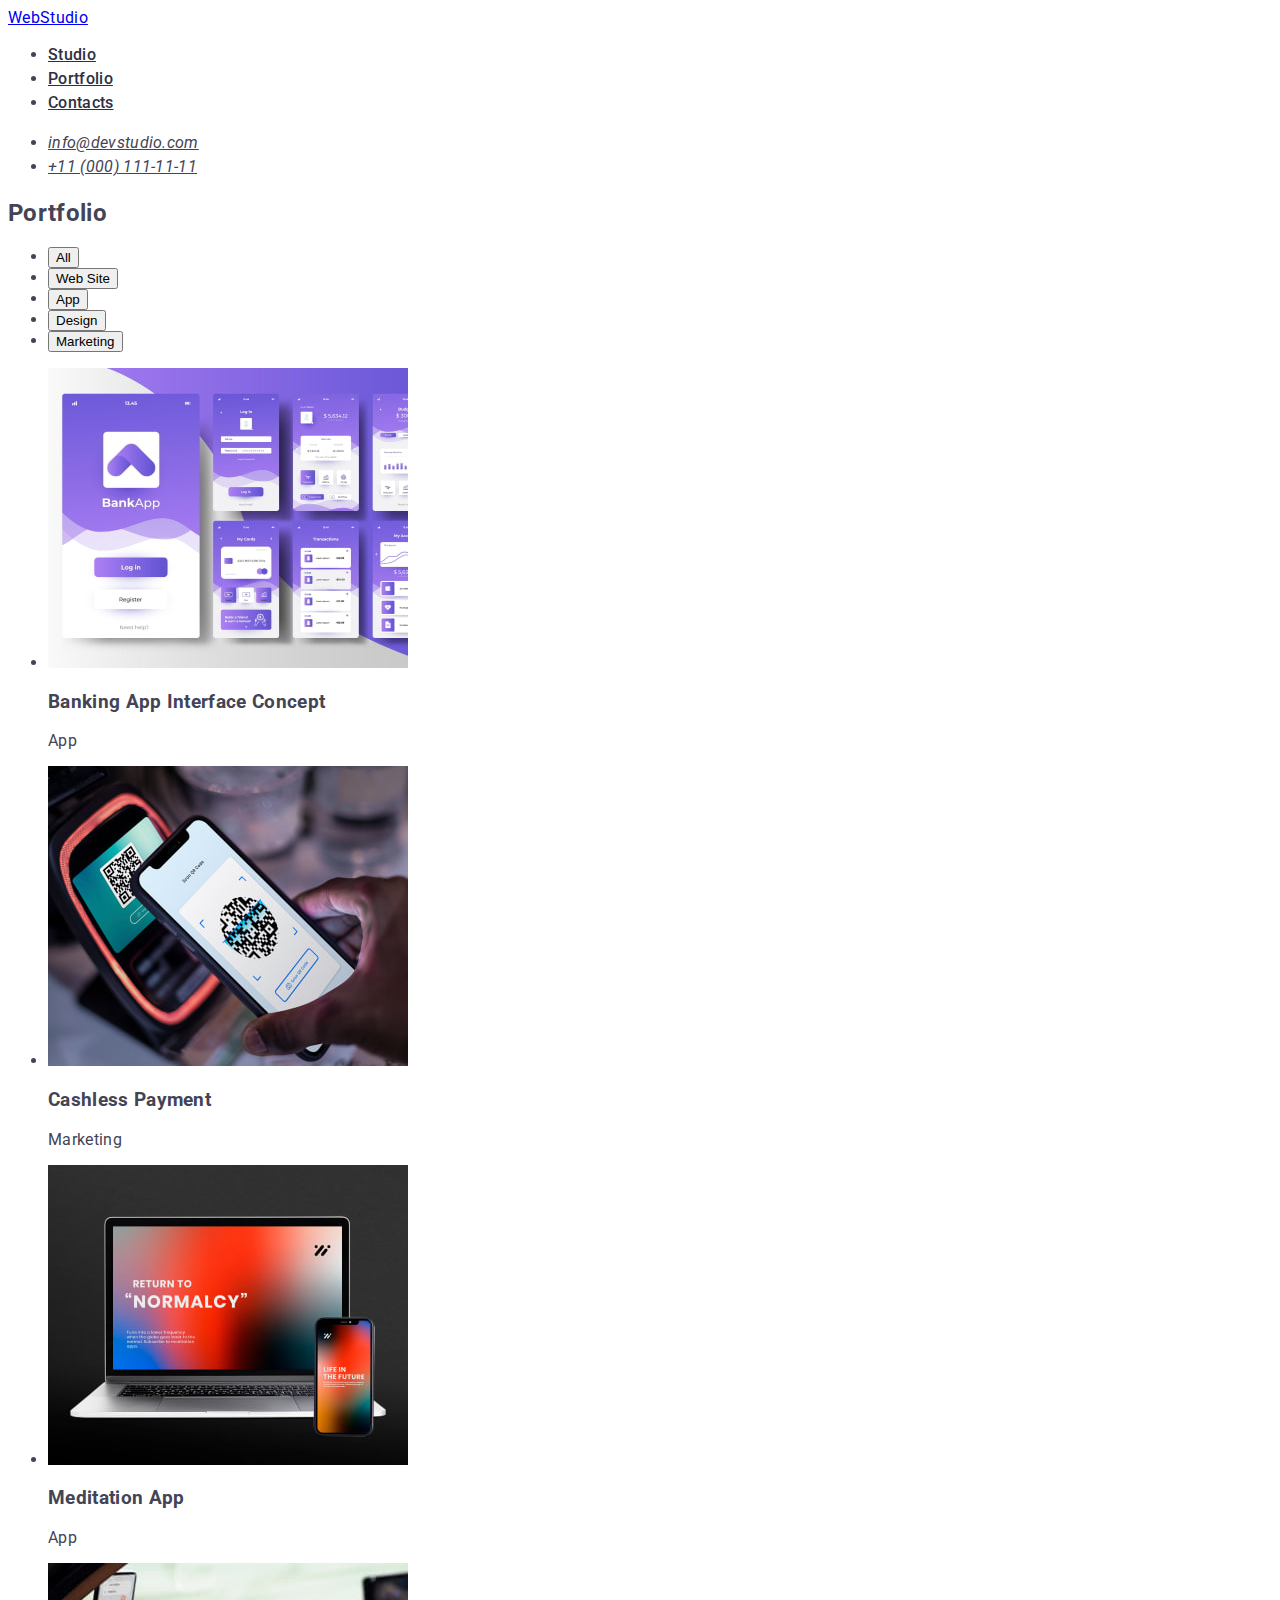
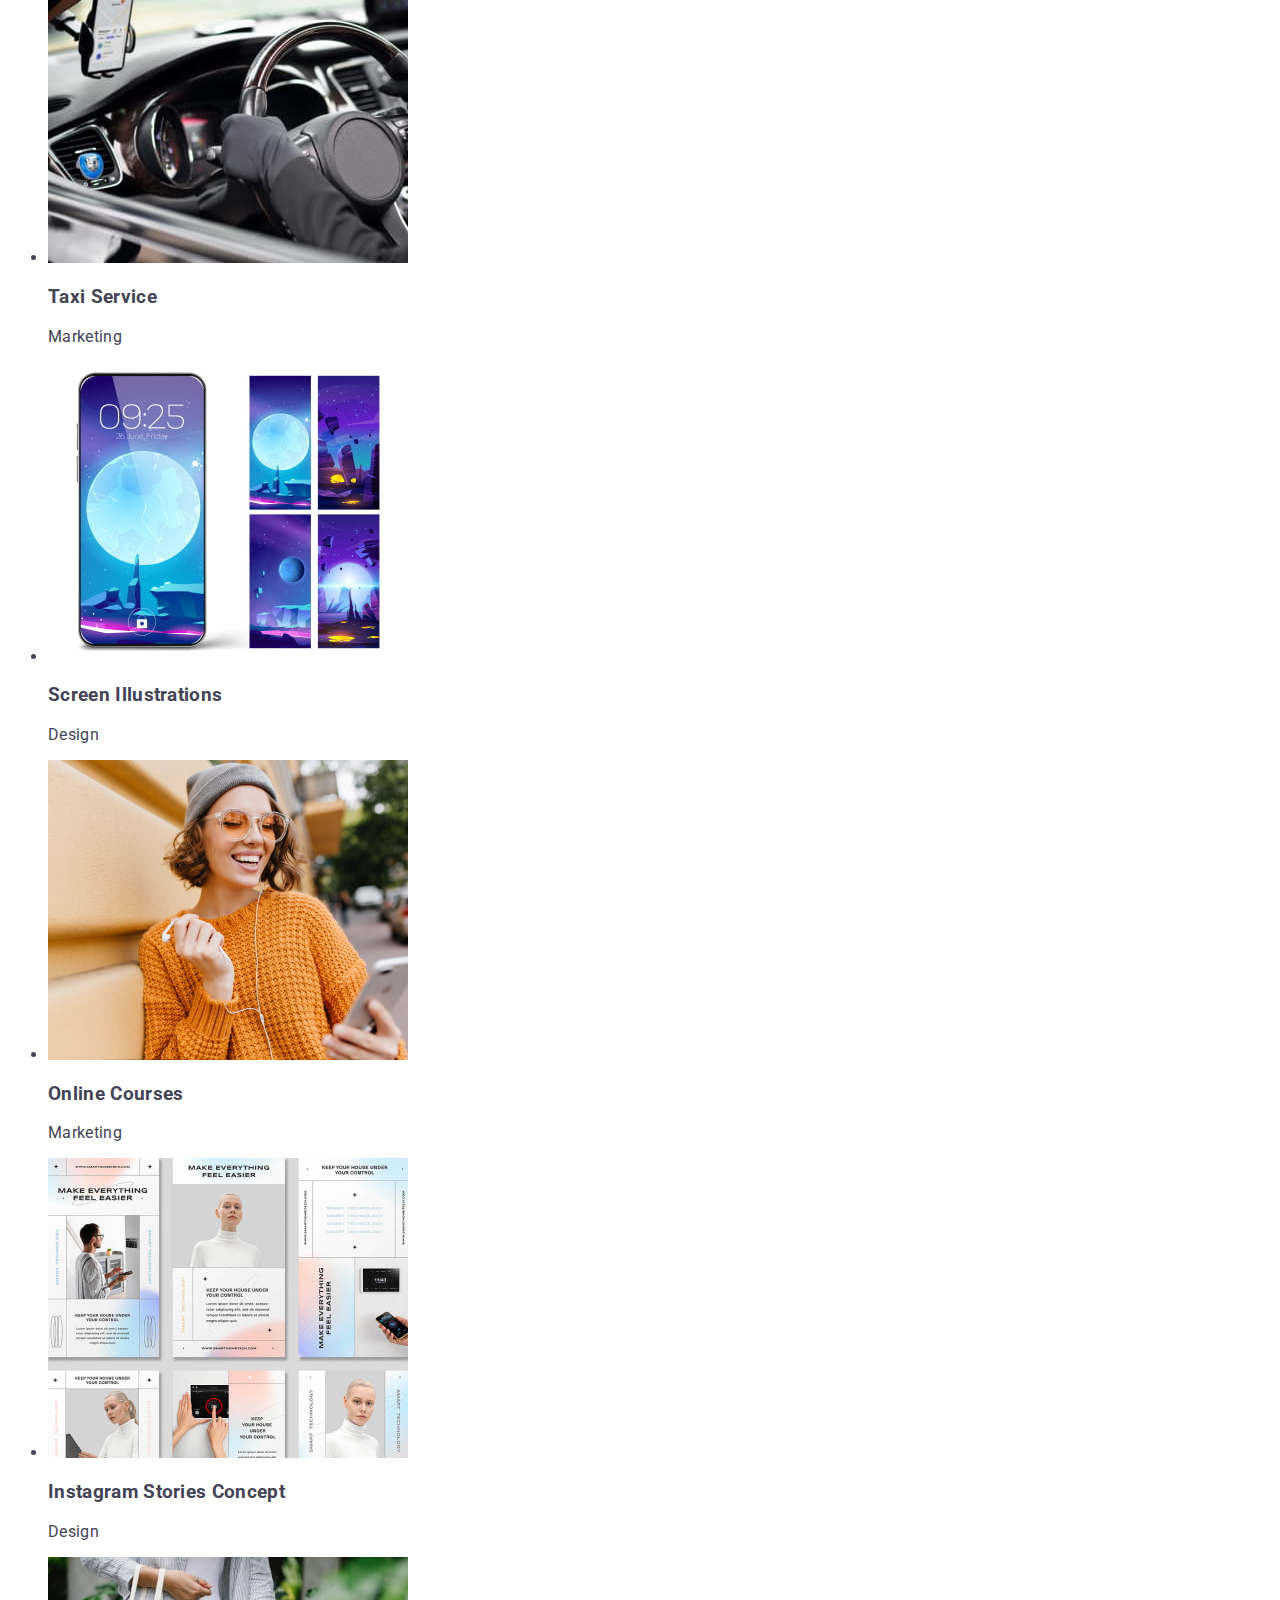
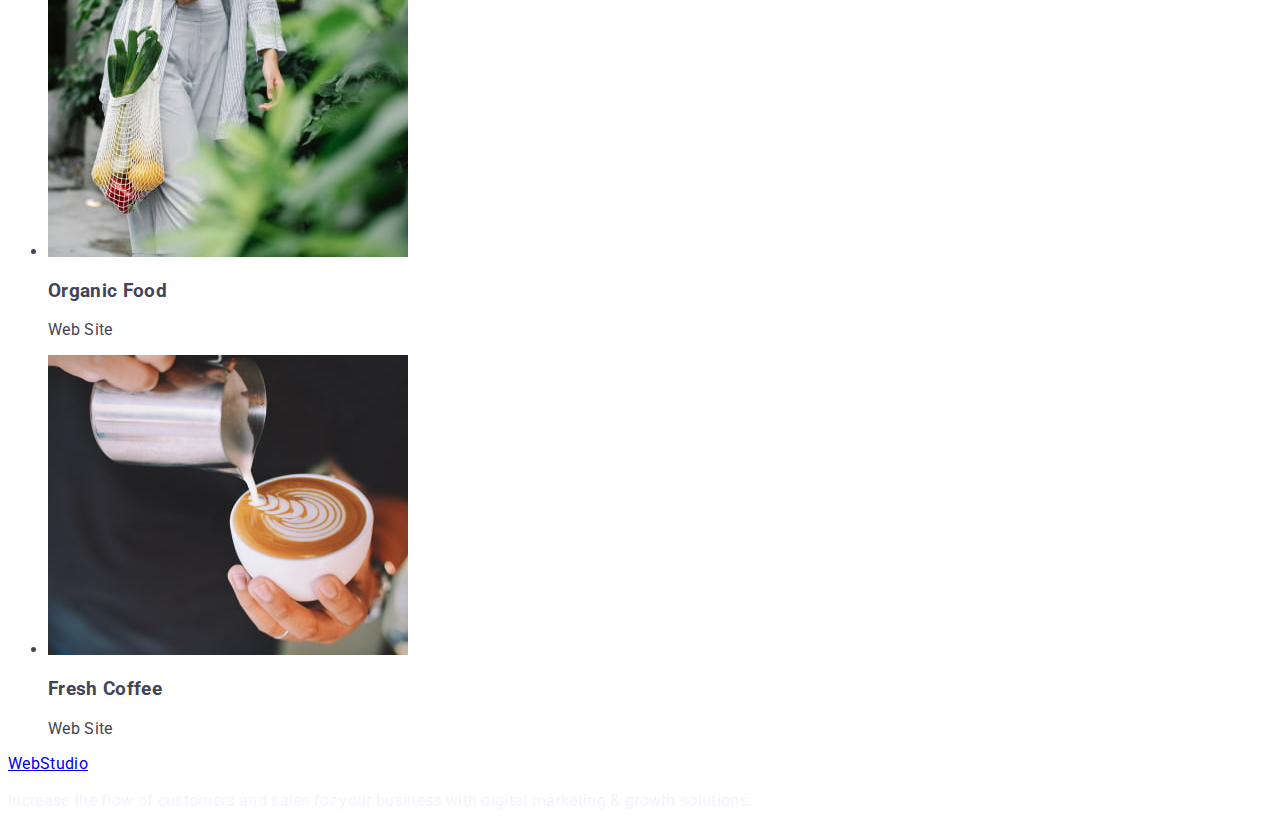
==== portfolio.html @ 668b2b22 "Add portfolio" ====
<!DOCTYPE html>
<html lang="en">
  <head>
    <meta charset="UTF-8" />
    <meta http-equiv="X-UA-Compatible" content="IE=edge" />
    <meta name="viewport" content="width=device-width, initial-scale=1.0" />
    <title>Portfolio</title>
    <link rel="stylesheet" href="/css/styles.css" />
    <link rel="preconnect" href="https://fonts.googleapis.com" />
    <link rel="preconnect" href="https://fonts.gstatic.com" crossorigin />
    <link
      href="https://fonts.googleapis.com/css2?family=Raleway:ital,wght@0,800;1,800&family=Roboto:ital,wght@0,400;0,500;0,700;0,900;1,400;1,500;1,700;1,900&display=swap"
      rel="stylesheet"
    />
  </head>
  <body>
    <header>
      <nav>
        <a href="./index.html">WebStudio</a>
        <ul>
          <li><a class="navigation" href="/index.html">Studio</a></li>
          <li><a class="navigation" href="/portfolio.html">Portfolio</a></li>
          <li><a class="navigation" href="">Contacts</a></li>
        </ul>
      </nav>
      <address>
        <ul>
          <li>
            <a class="contact-link" href="mailto:info@devstudio.com"
              >info@devstudio.com</a
            >
          </li>
          <li>
            <a class="contact-link" href="tel:+110001111111"
              >+11 (000) 111-11-11</a
            >
          </li>
        </ul>
      </address>
    </header>

    <main>
      <!--Examples of work section-->
      <section>
        <h2>Portfolio</h2>
        <ul>
          <li>
            <button type="button">All</button>
          </li>
          <li>
            <button type="button">Web Site</button>
          </li>
          <li>
            <button type="button">App</button>
          </li>
          <li>
            <button type="button">Design</button>
          </li>
          <li>
            <button type="button">Marketing</button>
          </li>
        </ul>

        <ul>
          <li>
            <img
              src="./images/portfolio/pages-of-add.jpg"
              alt="Half purple and half white pages of the BankAdd"
              width="360"
              height="300"
            />
            <h3>Banking App Interface Concept</h3>
            <p>App</p>
          </li>
          <li>
            <img
              src="./images/portfolio/qrcode-phone.jpg"
              alt="The mobile phone reads the qrcode from another device"
              width="360"
              height="300"
            />
            <h3>Cashless Payment</h3>
            <p>Marketing</p>
          </li>
          <li>
            <img
              src="./images/portfolio/laptop.jpg"
              alt="The mobile phone and the laptop have same color screen"
              width="360"
              height="300"
            />
            <h3>Meditation App</h3>
            <p>App</p>
          </li>
          <li>
            <img
              src="./images/portfolio/car.jpg"
              alt="A hand in a black glove on the steering wheel"
              width="360"
              height="300"
            />
            <h3>Taxi Service</h3>
            <p>Marketing</p>
          </li>
          <li>
            <img
              src="./images/portfolio/moon-in-the-phone.jpg"
              alt="Five screens of mobile phone with the image of the Moon"
              width="360"
              height="300"
            />
            <h3>Screen Illustrations</h3>
            <p>Design</p>
          </li>
          <li>
            <img
              src="./images/portfolio/lady-in-orange.jpg"
              alt="A girl in an orange sweater, a cap and glasses with a phone in her hand"
              width="360"
              height="300"
            />
            <h3>Online Courses</h3>
            <p>Marketing</p>
          </li>
          <li>
            <img
              src="./images/portfolio/collage.jpg"
              alt="Six instagram pages with photos and text posts"
              width="360"
              height="300"
            />
            <h3>Instagram Stories Concept</h3>
            <p>Design</p>
          </li>
          <li>
            <img
              src="./images/portfolio/bag.jpg"
              alt="A woman carries a bag with vegetables and fruits"
              width="360"
              height="300"
            />
            <h3>Organic Food</h3>
            <p>Web Site</p>
          </li>
          <li>
            <img
              src="./images/portfolio/coffee.jpg"
              alt="Сoffee in a white cup with petals painted on the foam"
              width="360"
              height="300"
            />
            <h3>Fresh Coffee</h3>
            <p>Web Site</p>
          </li>
        </ul>
      </section>
    </main>
    <footer>
      <a href="./index.html">WebStudio</a>
      <p class="footer-paragraph">
        Increase the flow of customers and sales for your business with digital
        marketing & growth solutions.
      </p>
    </footer>
  </body>
</html>
---- css/styles.css ----
body{
    font-family: "Roboto", sans-serif;
    font-style: normal;
    letter-spacing: 0.02em;
    color: #434455;
}

.navigation{
font-weight: 500;
    font-size: 16px;
    line-height: 24px;
    color: #2E2F42;
}
.navigation:active{
    color: #404BBF;
}

.contact-link{
        font-weight: 400;
        font-size: 16px;
        line-height: 24px;
        color: #434455;
}

.contact-link:active{
color: #404BBF;
}

.main-title{
    font-style: normal;
    font-weight: 700;
    font-size: 56px;
    line-height: 60px;
    text-align: center;
    color: #FFFFFF;
}

.order-button{

}

.advantages-list h3{
        font-weight: 500;
        font-size: 20px;
        line-height: 24px;
        color: #2E2F42;
}

.advantages-list p{
    font-weight: 400;
    font-size: 16px;
    line-height: 24px;
}

.title-section{
    font-weight: 700;
    font-size: 36px;
    line-height: 40px;
    text-align: center;
    text-transform: capitalize;
    color: #2E2F42;
}

.our-team-list h3{
    font-weight: 500;
    font-size: 20px;
    line-height: 24px;
    text-align: center;
    color: #2E2F42;
}

.our-team-list p{
    font-weight: 400;
    font-size: 16px;
    line-height: 24px;
    text-align: center;
    letter-spacing: 0.02em;
}

.footer-paragraph{
    font-weight: 400;
    font-size: 16px;
    line-height: 24px;
    letter-spacing: 0.02em;
    color: #F4F4FD;
}
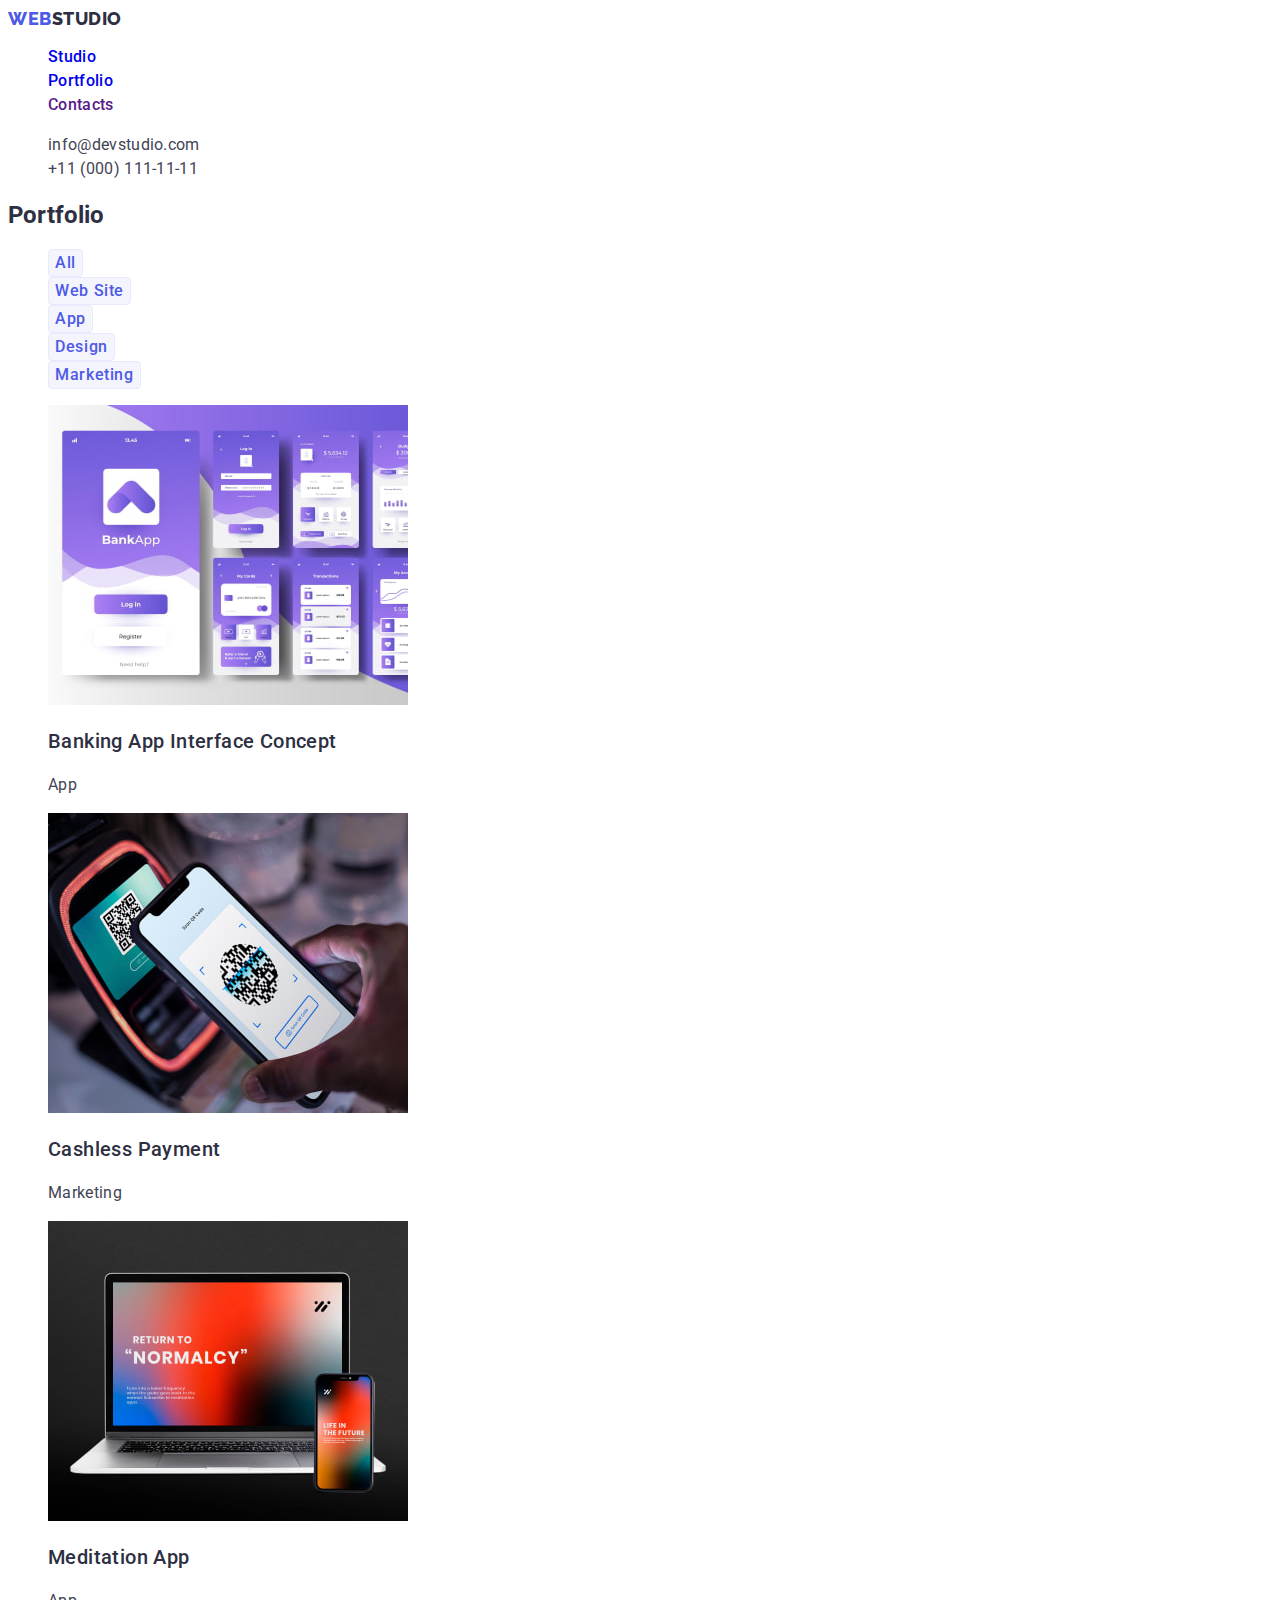
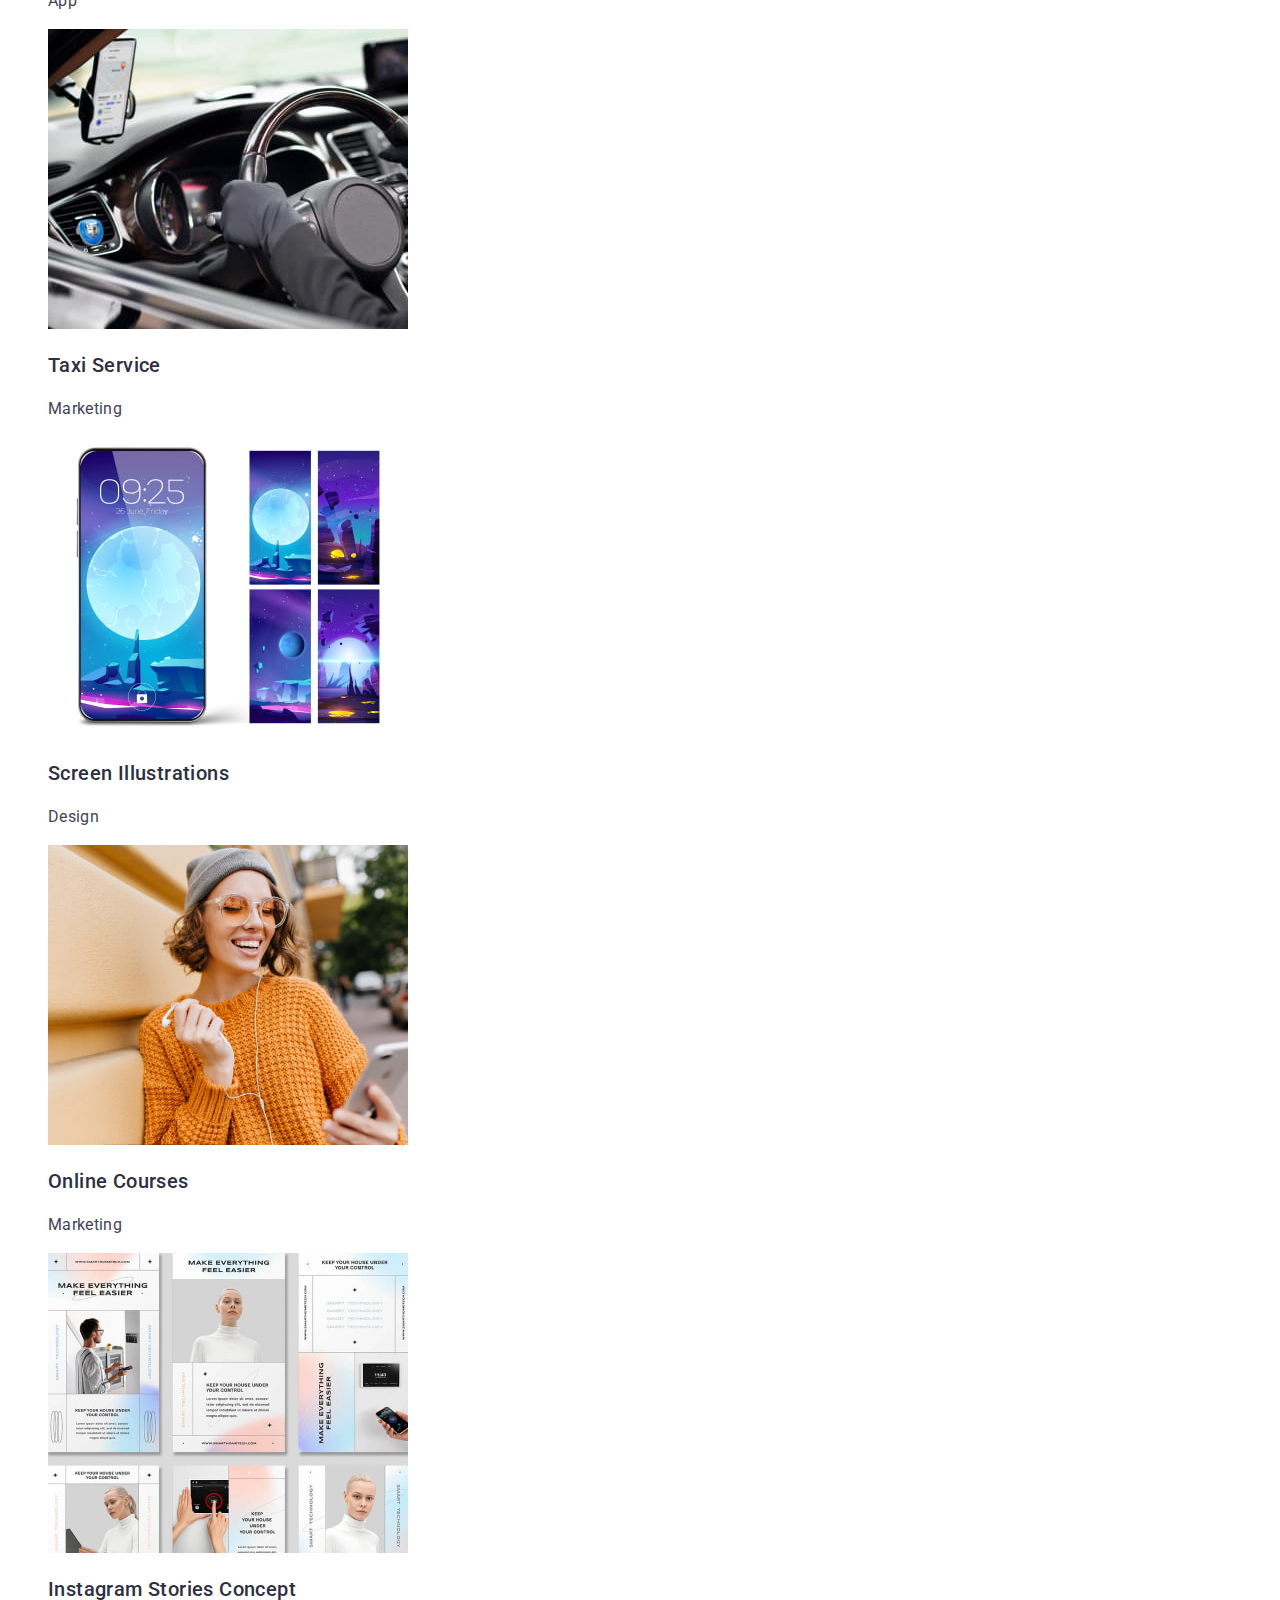
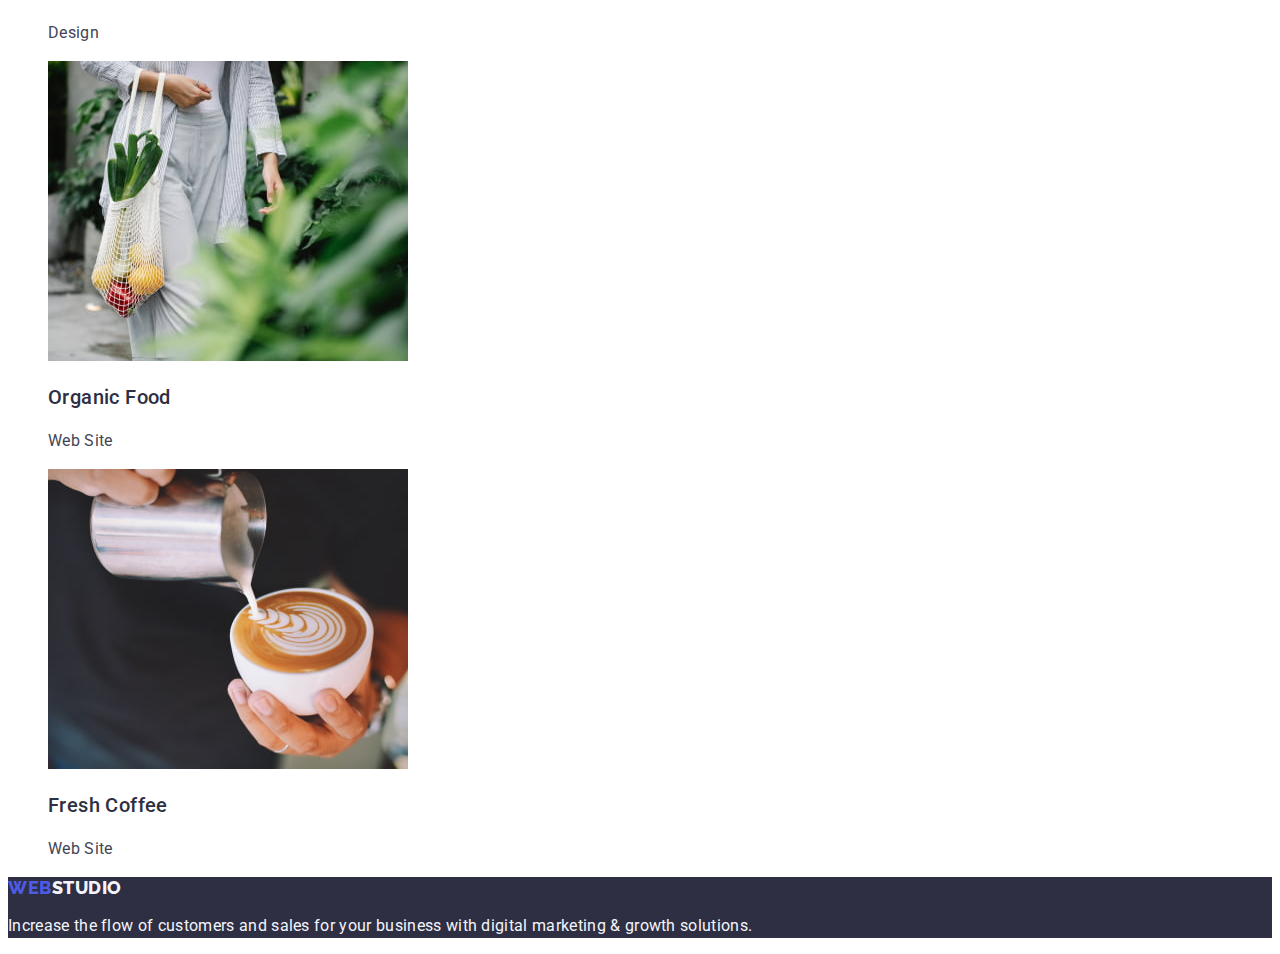
==== commit a4bd3e1f: "Add styles" ====
--- a/portfolio.html
+++ b/portfolio.html
@@ -5,33 +5,37 @@
     <meta http-equiv="X-UA-Compatible" content="IE=edge" />
     <meta name="viewport" content="width=device-width, initial-scale=1.0" />
     <title>Portfolio</title>
-    <link rel="stylesheet" href="/css/styles.css" />
     <link rel="preconnect" href="https://fonts.googleapis.com" />
     <link rel="preconnect" href="https://fonts.gstatic.com" crossorigin />
     <link
-      href="https://fonts.googleapis.com/css2?family=Raleway:ital,wght@0,800;1,800&family=Roboto:ital,wght@0,400;0,500;0,700;0,900;1,400;1,500;1,700;1,900&display=swap"
+      href="https://fonts.googleapis.com/css2?family=Raleway:wght@800&family=Roboto:wght@400;500;700;900&display=swap"
       rel="stylesheet"
     />
+    <link rel="stylesheet" href="/css/styles.css" />
   </head>
   <body>
     <header>
       <nav>
-        <a href="./index.html">WebStudio</a>
-        <ul>
-          <li><a class="navigation" href="/index.html">Studio</a></li>
-          <li><a class="navigation" href="/portfolio.html">Portfolio</a></li>
-          <li><a class="navigation" href="">Contacts</a></li>
+        <a class="link logo" href="./index.html"
+          >Web<span class="logo-part">Studio</span></a
+        >
+        <ul class="list">
+          <li><a class="link header-nav" href="/index.html">Studio</a></li>
+          <li>
+            <a class="link header-nav" href="/portfolio.html">Portfolio</a>
+          </li>
+          <li><a class="link header-nav" href="">Contacts</a></li>
         </ul>
       </nav>
       <address>
-        <ul>
+        <ul class="list">
           <li>
-            <a class="contact-link" href="mailto:info@devstudio.com"
+            <a class="link header-contacts" href="mailto:info@devstudio.com"
               >info@devstudio.com</a
             >
           </li>
           <li>
-            <a class="contact-link" href="tel:+110001111111"
+            <a class="link header-contacts" href="tel:+110001111111"
               >+11 (000) 111-11-11</a
             >
           </li>
@@ -43,25 +47,25 @@
       <!--Examples of work section-->
       <section>
         <h2>Portfolio</h2>
-        <ul>
+        <ul class="list">
           <li>
-            <button type="button">All</button>
+            <button class="btn portfolio-btn" type="button">All</button>
           </li>
           <li>
-            <button type="button">Web Site</button>
+            <button class="btn portfolio-btn" type="button">Web Site</button>
           </li>
           <li>
-            <button type="button">App</button>
+            <button class="btn portfolio-btn" type="button">App</button>
           </li>
           <li>
-            <button type="button">Design</button>
+            <button class="btn portfolio-btn" type="button">Design</button>
           </li>
           <li>
-            <button type="button">Marketing</button>
+            <button class="btn portfolio-btn" type="button">Marketing</button>
           </li>
         </ul>
 
-        <ul>
+        <ul class="list">
           <li>
             <img
               src="./images/portfolio/pages-of-add.jpg"
@@ -69,8 +73,8 @@
               width="360"
               height="300"
             />
-            <h3>Banking App Interface Concept</h3>
-            <p>App</p>
+            <h3 class="img-title">Banking App Interface Concept</h3>
+            <p class="img-text">App</p>
           </li>
           <li>
             <img
@@ -79,8 +83,8 @@
               width="360"
               height="300"
             />
-            <h3>Cashless Payment</h3>
-            <p>Marketing</p>
+            <h3 class="img-title">Cashless Payment</h3>
+            <p class="img-text">Marketing</p>
           </li>
           <li>
             <img
@@ -89,8 +93,8 @@
               width="360"
               height="300"
             />
-            <h3>Meditation App</h3>
-            <p>App</p>
+            <h3 class="img-title">Meditation App</h3>
+            <p class="img-text">App</p>
           </li>
           <li>
             <img
@@ -99,8 +103,8 @@
               width="360"
               height="300"
             />
-            <h3>Taxi Service</h3>
-            <p>Marketing</p>
+            <h3 class="img-title">Taxi Service</h3>
+            <p class="img-text">Marketing</p>
           </li>
           <li>
             <img
@@ -109,8 +113,8 @@
               width="360"
               height="300"
             />
-            <h3>Screen Illustrations</h3>
-            <p>Design</p>
+            <h3 class="img-title">Screen Illustrations</h3>
+            <p class="img-text">Design</p>
           </li>
           <li>
             <img
@@ -119,8 +123,8 @@
               width="360"
               height="300"
             />
-            <h3>Online Courses</h3>
-            <p>Marketing</p>
+            <h3 class="img-title">Online Courses</h3>
+            <p class="img-text">Marketing</p>
           </li>
           <li>
             <img
@@ -129,8 +133,8 @@
               width="360"
               height="300"
             />
-            <h3>Instagram Stories Concept</h3>
-            <p>Design</p>
+            <h3 class="img-title">Instagram Stories Concept</h3>
+            <p class="img-text">Design</p>
           </li>
           <li>
             <img
@@ -139,8 +143,8 @@
               width="360"
               height="300"
             />
-            <h3>Organic Food</h3>
-            <p>Web Site</p>
+            <h3 class="img-title">Organic Food</h3>
+            <p class="img-text">Web Site</p>
           </li>
           <li>
             <img
@@ -149,14 +153,16 @@
               width="360"
               height="300"
             />
-            <h3>Fresh Coffee</h3>
-            <p>Web Site</p>
+            <h3 class="img-title">Fresh Coffee</h3>
+            <p class="img-text">Web Site</p>
           </li>
         </ul>
       </section>
     </main>
-    <footer>
-      <a href="./index.html">WebStudio</a>
+    <footer class="footer">
+      <a class="link logo" href="./index.html"
+        >Web<span class="logo-part-footer">Studio</span></a
+      >
       <p class="footer-paragraph">
         Increase the flow of customers and sales for your business with digital
         marketing & growth solutions.
--- a/css/styles.css
+++ b/css/styles.css
@@ -1,86 +1,185 @@
 body{
     font-family: "Roboto", sans-serif;
     font-style: normal;
-    letter-spacing: 0.02em;
-    color: #434455;
+    color: #2E2F42;
 }
 
-.navigation{
-font-weight: 500;
-    font-size: 16px;
-    line-height: 24px;
+.link{
+    text-decoration: inherit;
+    font-style: normal;
+}
+
+.list{
+    list-style: none;
+}
+
+.btn{
+    font-family: inherit;
+    cursor: pointer;
+}
+
+.logo{
+    font-family: 'Raleway';
+    font-style: normal;
+    font-weight: 800;
+    font-size: 18px;
+    line-height: 1.17;
+    display: flex;
+    align-items: center;
+    letter-spacing: 0.03em;
+    text-transform: uppercase;
+    color: #4D5AE5;
+}
+
+.logo-part {
     color: #2E2F42;
 }
-.navigation:active{
+
+.header-nav{
+    font-weight: 500;
+    font-size: 16px;
+    line-height: 1.5;
+    letter-spacing: 0.02em;
+}
+
+.header-nav:hover,
+.header-nav:focus{
     color: #404BBF;
 }
 
-.contact-link{
-        font-weight: 400;
-        font-size: 16px;
-        line-height: 24px;
-        color: #434455;
+.header-contacts{
+   
+    font-weight: 400;
+    font-size: 16px;
+    line-height: 1.5;
+    letter-spacing: 0.02em;
+    color: #434455; 
 }
 
-.contact-link:active{
-color: #404BBF;
+.header-contacts:hover,
+.header-contacts:focus{
+    color: #404BBF;
 }
 
+.main-section{
+    background-color: #2E2F42;;
+}
 .main-title{
-    font-style: normal;
     font-weight: 700;
     font-size: 56px;
-    line-height: 60px;
+    line-height: 1.07;
     text-align: center;
     color: #FFFFFF;
 }
 
-.order-button{
-
+.order-btn{
+    background: #4D5AE5;
+    box-shadow: 0px 4px 4px rgba(0, 0, 0, 0.15);
+    border-radius: 4px;
+    font-weight: 500;
+    font-size: 16px;
+    line-height: 1.5;
+    display: flex;
+    align-items: center;
+    letter-spacing: 0.04em;
+    color: #FFFFFF;
 }
 
-.advantages-list h3{
-        font-weight: 500;
-        font-size: 20px;
-        line-height: 24px;
-        color: #2E2F42;
+.order-btn:hover,
+.order-btn:focus{
+    background: #404BBF;
 }
 
-.advantages-list p{
+.title-advantage-list{
+    font-weight: 500;
+    font-size: 20px;
+    line-height: 1.2;
+    letter-spacing: 0.02em;
+}
+
+.text-advantage-list{
     font-weight: 400;
     font-size: 16px;
-    line-height: 24px;
+    line-height: 1.5;
+    letter-spacing: 0.02em;
+    color: #434455;
+    
 }
 
 .title-section{
     font-weight: 700;
     font-size: 36px;
-    line-height: 40px;
+    line-height: 1.11;
     text-align: center;
+    letter-spacing: 0.02em;
     text-transform: capitalize;
-    color: #2E2F42;
 }
 
-.our-team-list h3{
+.team-name{
     font-weight: 500;
     font-size: 20px;
-    line-height: 24px;
+    line-height: 1.2;
     text-align: center;
-    color: #2E2F42;
 }
 
-.our-team-list p{
+.team-position{
     font-weight: 400;
     font-size: 16px;
-    line-height: 24px;
+    line-height: 1.5;
     text-align: center;
     letter-spacing: 0.02em;
+    color: #434455;
+}
+
+.footer{
+    background: #2E2F42;
 }
 
 .footer-paragraph{
     font-weight: 400;
     font-size: 16px;
-    line-height: 24px;
+    line-height: 1.5;
     letter-spacing: 0.02em;
     color: #F4F4FD;
+}
+
+.logo-part-footer{
+   color: #F4F4FD;
+}
+
+.portfolio-btn{
+    background: #F4F4FD;
+    border: 1px solid #E7E9FC;
+    border-radius: 4px;
+    font-weight: 500;
+    font-size: 16px;
+    line-height: 1.5;
+    display: flex;
+    align-items: center;
+    text-align: center;
+    letter-spacing: 0.04em;
+    color: #4D5AE5;
+}
+
+.portfolio-btn:hover,
+.portfolio-btn:focus{
+    background: #404BBF;
+    box-shadow: 0px 3px 1px rgba(0, 0, 0, 0.1), 0px 2px 1px rgba(0, 0, 0, 0.08), 0px 2px 2px rgba(0, 0, 0, 0.12);
+    border-radius: 4px;
+    color: #FFFFFF
+}
+
+.img-title{
+    font-weight: 500;
+    font-size: 20px;
+    line-height: 1.2;
+    letter-spacing: 0.02em;
+}
+
+.img-text{
+    font-weight: 400;
+    font-size: 16px;
+    line-height: 1.5;
+    letter-spacing: 0.02em;
+    color: #434455;
 }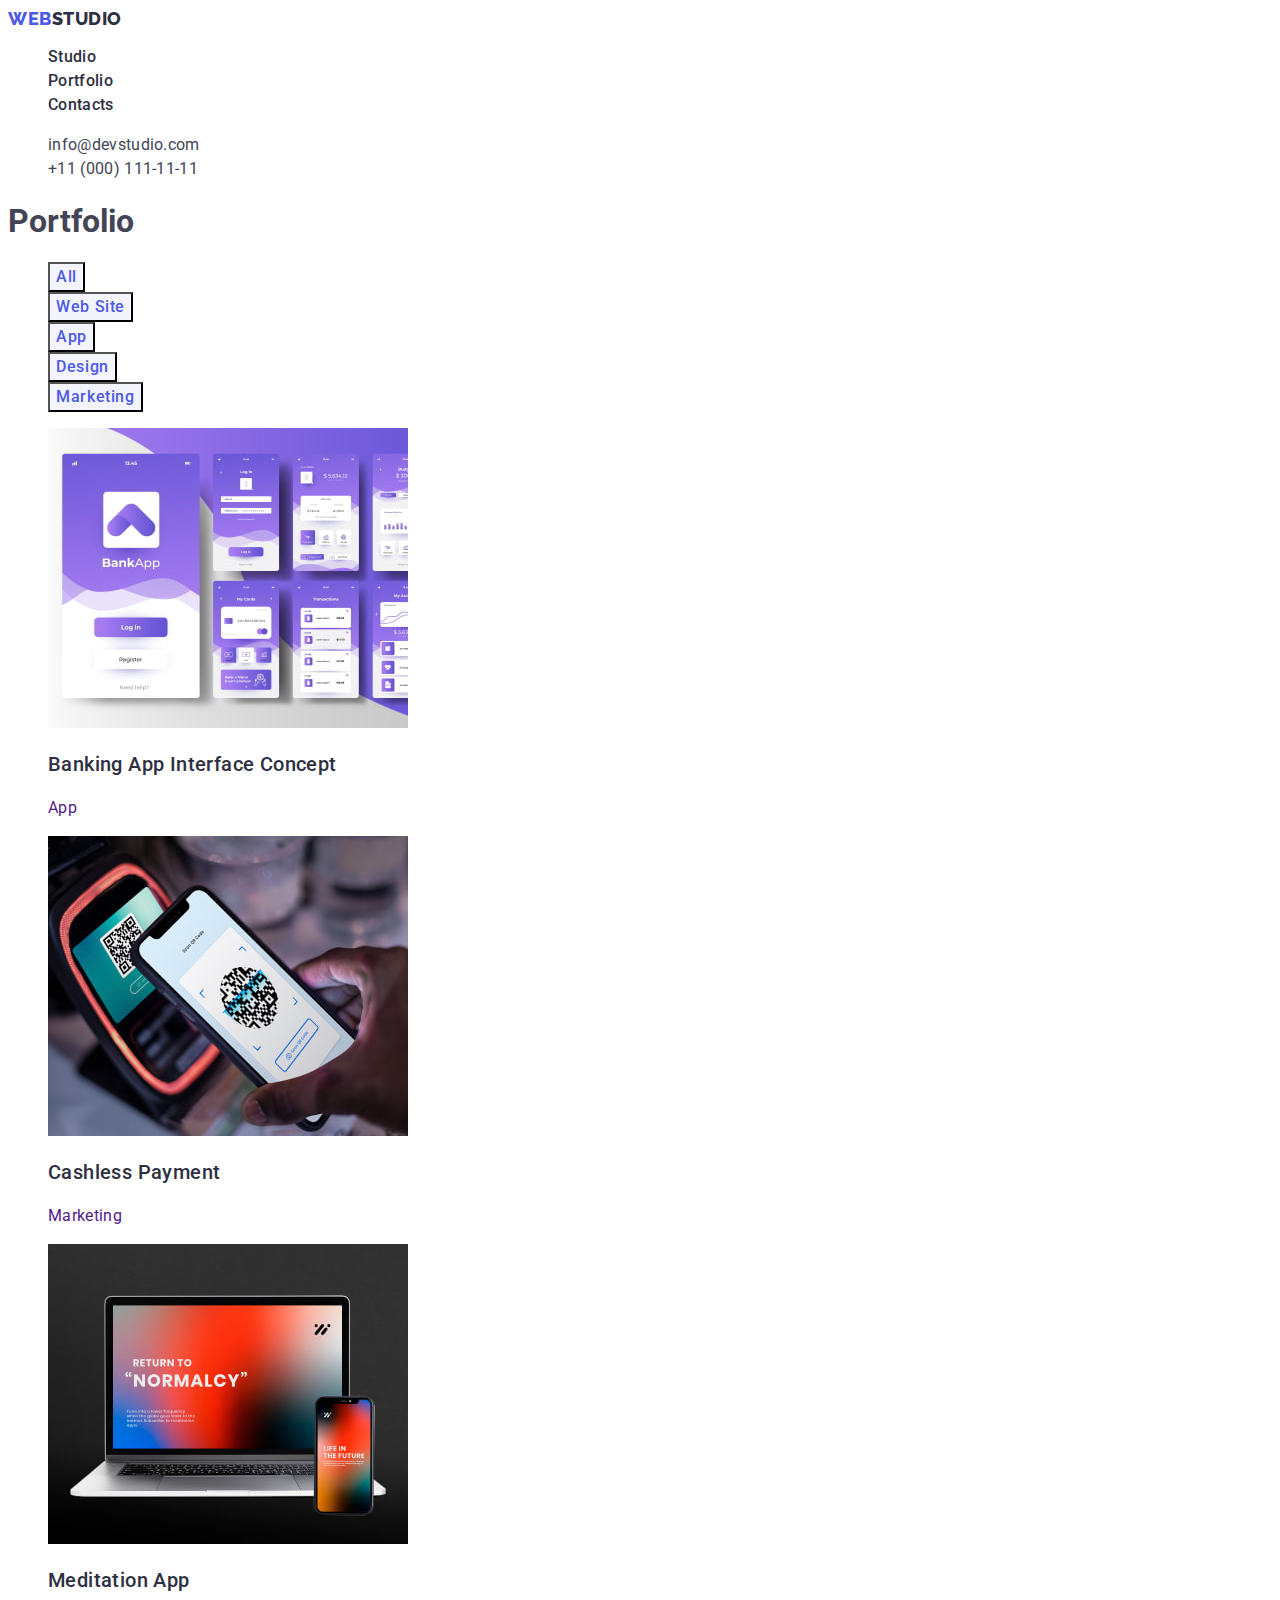
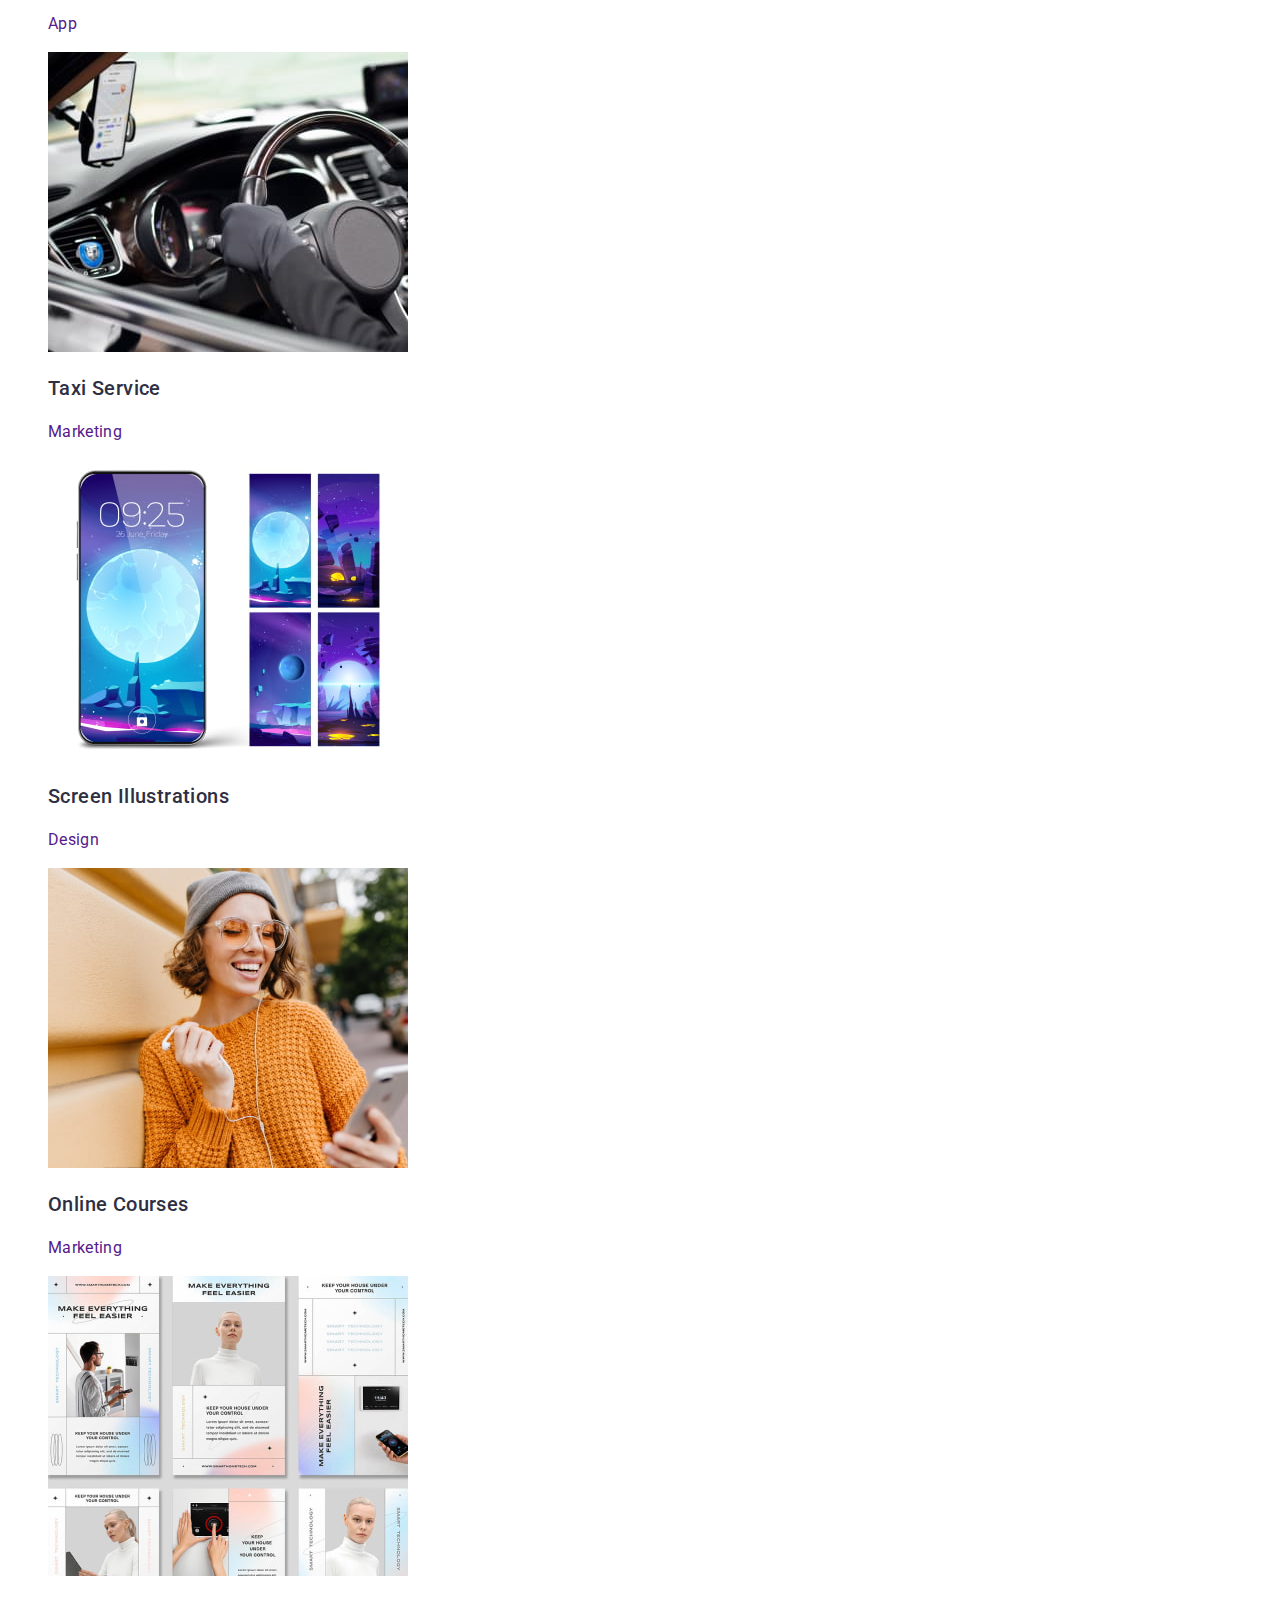
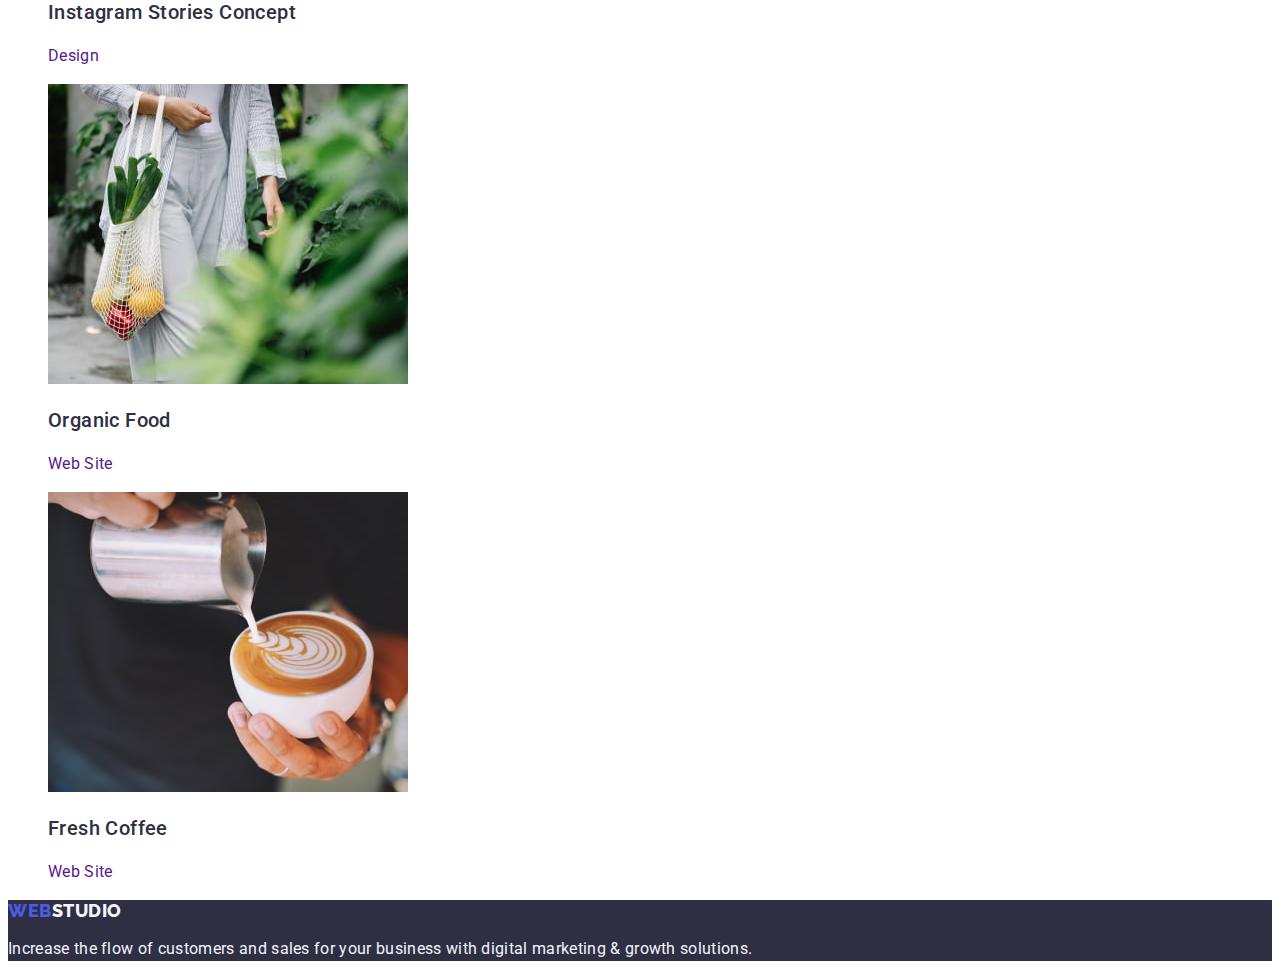
==== commit bca03b6e: "Fixing" ====
--- a/portfolio.html
+++ b/portfolio.html
@@ -11,7 +11,7 @@
       href="https://fonts.googleapis.com/css2?family=Raleway:wght@800&family=Roboto:wght@400;500;700;900&display=swap"
       rel="stylesheet"
     />
-    <link rel="stylesheet" href="/css/styles.css" />
+    <link rel="stylesheet" href="./css/styles.css" />
   </head>
   <body>
     <header>
@@ -20,9 +20,9 @@
           >Web<span class="logo-part">Studio</span></a
         >
         <ul class="list">
-          <li><a class="link header-nav" href="/index.html">Studio</a></li>
+          <li><a class="link header-nav" href="./index.html">Studio</a></li>
           <li>
-            <a class="link header-nav" href="/portfolio.html">Portfolio</a>
+            <a class="link header-nav" href="./portfolio.html">Portfolio</a>
           </li>
           <li><a class="link header-nav" href="">Contacts</a></li>
         </ul>
@@ -46,7 +46,7 @@
     <main>
       <!--Examples of work section-->
       <section>
-        <h2>Portfolio</h2>
+        <h1>Portfolio</h1>
         <ul class="list">
           <li>
             <button class="btn portfolio-btn" type="button">All</button>
@@ -67,94 +67,112 @@
 
         <ul class="list">
           <li>
-            <img
-              src="./images/portfolio/pages-of-add.jpg"
-              alt="Half purple and half white pages of the BankAdd"
-              width="360"
-              height="300"
-            />
-            <h3 class="img-title">Banking App Interface Concept</h3>
-            <p class="img-text">App</p>
+            <a class="link" href="">
+              <img
+                src="./images/portfolio/pages-of-add.jpg"
+                alt="Half purple and half white pages of the BankAdd"
+                width="360"
+                height="300"
+              />
+              <h3 class="img-title">Banking App Interface Concept</h3>
+              <p class="img-text">App</p>
+            </a>
           </li>
           <li>
-            <img
-              src="./images/portfolio/qrcode-phone.jpg"
-              alt="The mobile phone reads the qrcode from another device"
-              width="360"
-              height="300"
-            />
-            <h3 class="img-title">Cashless Payment</h3>
-            <p class="img-text">Marketing</p>
+            <a class="link" href="">
+              <img
+                src="./images/portfolio/qrcode-phone.jpg"
+                alt="The mobile phone reads the qrcode from another device"
+                width="360"
+                height="300"
+              />
+              <h3 class="img-title">Cashless Payment</h3>
+              <p class="img-text">Marketing</p>
+            </a>
           </li>
           <li>
-            <img
-              src="./images/portfolio/laptop.jpg"
-              alt="The mobile phone and the laptop have same color screen"
-              width="360"
-              height="300"
-            />
-            <h3 class="img-title">Meditation App</h3>
-            <p class="img-text">App</p>
+            <a class="link" href="">
+              <img
+                src="./images/portfolio/laptop.jpg"
+                alt="The mobile phone and the laptop have same color screen"
+                width="360"
+                height="300"
+              />
+              <h3 class="img-title">Meditation App</h3>
+              <p class="img-text">App</p>
+            </a>
           </li>
           <li>
-            <img
-              src="./images/portfolio/car.jpg"
-              alt="A hand in a black glove on the steering wheel"
-              width="360"
-              height="300"
-            />
-            <h3 class="img-title">Taxi Service</h3>
-            <p class="img-text">Marketing</p>
+            <a class="link" href="">
+              <img
+                src="./images/portfolio/car.jpg"
+                alt="A hand in a black glove on the steering wheel"
+                width="360"
+                height="300"
+              />
+              <h3 class="img-title">Taxi Service</h3>
+              <p class="img-text">Marketing</p>
+            </a>
           </li>
           <li>
-            <img
-              src="./images/portfolio/moon-in-the-phone.jpg"
-              alt="Five screens of mobile phone with the image of the Moon"
-              width="360"
-              height="300"
-            />
-            <h3 class="img-title">Screen Illustrations</h3>
-            <p class="img-text">Design</p>
+            <a class="link" href="">
+              <img
+                src="./images/portfolio/moon-in-the-phone.jpg"
+                alt="Five screens of mobile phone with the image of the Moon"
+                width="360"
+                height="300"
+              />
+              <h3 class="img-title">Screen Illustrations</h3>
+              <p class="img-text">Design</p>
+            </a>
           </li>
           <li>
-            <img
-              src="./images/portfolio/lady-in-orange.jpg"
-              alt="A girl in an orange sweater, a cap and glasses with a phone in her hand"
-              width="360"
-              height="300"
-            />
-            <h3 class="img-title">Online Courses</h3>
-            <p class="img-text">Marketing</p>
+            <a class="link" href="">
+              <img
+                src="./images/portfolio/lady-in-orange.jpg"
+                alt="A girl in an orange sweater, a cap and glasses with a phone in her hand"
+                width="360"
+                height="300"
+              />
+              <h3 class="img-title">Online Courses</h3>
+              <p class="img-text">Marketing</p>
+            </a>
           </li>
           <li>
-            <img
-              src="./images/portfolio/collage.jpg"
-              alt="Six instagram pages with photos and text posts"
-              width="360"
-              height="300"
-            />
-            <h3 class="img-title">Instagram Stories Concept</h3>
-            <p class="img-text">Design</p>
+            <a class="link" href="">
+              <img
+                src="./images/portfolio/collage.jpg"
+                alt="Six instagram pages with photos and text posts"
+                width="360"
+                height="300"
+              />
+              <h3 class="img-title">Instagram Stories Concept</h3>
+              <p class="img-text">Design</p>
+            </a>
           </li>
           <li>
-            <img
-              src="./images/portfolio/bag.jpg"
-              alt="A woman carries a bag with vegetables and fruits"
-              width="360"
-              height="300"
-            />
-            <h3 class="img-title">Organic Food</h3>
-            <p class="img-text">Web Site</p>
+            <a class="link" href="">
+              <img
+                src="./images/portfolio/bag.jpg"
+                alt="A woman carries a bag with vegetables and fruits"
+                width="360"
+                height="300"
+              />
+              <h3 class="img-title">Organic Food</h3>
+              <p class="img-text">Web Site</p>
+            </a>
           </li>
           <li>
-            <img
-              src="./images/portfolio/coffee.jpg"
-              alt="Сoffee in a white cup with petals painted on the foam"
-              width="360"
-              height="300"
-            />
-            <h3 class="img-title">Fresh Coffee</h3>
-            <p class="img-text">Web Site</p>
+            <a class="link" href="">
+              <img
+                src="./images/portfolio/coffee.jpg"
+                alt="Сoffee in a white cup with petals painted on the foam"
+                width="360"
+                height="300"
+              />
+              <h3 class="img-title">Fresh Coffee</h3>
+              <p class="img-text">Web Site</p>
+            </a>
           </li>
         </ul>
       </section>
--- a/css/styles.css
+++ b/css/styles.css
@@ -1,12 +1,16 @@
+:root {
+    --color-of-fon:#FFFFFF;
+    --text-color:#2e2f42;
+}
 body{
     font-family: "Roboto", sans-serif;
     font-style: normal;
-    color: #2E2F42;
+    color: #434455;
+    background-color: var(--color-of-fon);
 }
 
 .link{
-    text-decoration: inherit;
-    font-style: normal;
+    text-decoration: none;
 }
 
 .list{
@@ -19,20 +23,18 @@
 }
 
 .logo{
-    font-family: 'Raleway';
+    font-family: "Raleway", sans-serif;
     font-style: normal;
     font-weight: 800;
     font-size: 18px;
     line-height: 1.17;
-    display: flex;
-    align-items: center;
     letter-spacing: 0.03em;
     text-transform: uppercase;
     color: #4D5AE5;
 }
 
 .logo-part {
-    color: #2E2F42;
+    color: var(--text-color);
 }
 
 .header-nav{
@@ -40,6 +42,7 @@
     font-size: 16px;
     line-height: 1.5;
     letter-spacing: 0.02em;
+    color:var(--text-color);
 }
 
 .header-nav:hover,
@@ -48,8 +51,8 @@
 }
 
 .header-contacts{
-   
     font-weight: 400;
+    font-style: normal;
     font-size: 16px;
     line-height: 1.5;
     letter-spacing: 0.02em;
@@ -70,17 +73,14 @@
     line-height: 1.07;
     text-align: center;
     color: #FFFFFF;
+    letter-spacing: 0.02em;
 }
 
 .order-btn{
     background: #4D5AE5;
-    box-shadow: 0px 4px 4px rgba(0, 0, 0, 0.15);
-    border-radius: 4px;
     font-weight: 500;
     font-size: 16px;
     line-height: 1.5;
-    display: flex;
-    align-items: center;
     letter-spacing: 0.04em;
     color: #FFFFFF;
 }
@@ -95,6 +95,7 @@
     font-size: 20px;
     line-height: 1.2;
     letter-spacing: 0.02em;
+    color:var(--text-color);
 }
 
 .text-advantage-list{
@@ -102,7 +103,6 @@
     font-size: 16px;
     line-height: 1.5;
     letter-spacing: 0.02em;
-    color: #434455;
     
 }
 
@@ -113,6 +113,15 @@
     text-align: center;
     letter-spacing: 0.02em;
     text-transform: capitalize;
+    color:var(--text-color);
+}
+
+.team-section{
+    background-color: #F4F4FD;;
+}
+
+.team-card{
+    background-color: #FFFFFF;
 }
 
 .team-name{
@@ -120,6 +129,8 @@
     font-size: 20px;
     line-height: 1.2;
     text-align: center;
+    color:var(--text-color);
+    letter-spacing: 0.02em;
 }
 
 .team-position{
@@ -128,7 +139,6 @@
     line-height: 1.5;
     text-align: center;
     letter-spacing: 0.02em;
-    color: #434455;
 }
 
 .footer{
@@ -149,13 +159,9 @@
 
 .portfolio-btn{
     background: #F4F4FD;
-    border: 1px solid #E7E9FC;
-    border-radius: 4px;
     font-weight: 500;
     font-size: 16px;
     line-height: 1.5;
-    display: flex;
-    align-items: center;
     text-align: center;
     letter-spacing: 0.04em;
     color: #4D5AE5;
@@ -164,8 +170,6 @@
 .portfolio-btn:hover,
 .portfolio-btn:focus{
     background: #404BBF;
-    box-shadow: 0px 3px 1px rgba(0, 0, 0, 0.1), 0px 2px 1px rgba(0, 0, 0, 0.08), 0px 2px 2px rgba(0, 0, 0, 0.12);
-    border-radius: 4px;
     color: #FFFFFF
 }
 
@@ -174,6 +178,7 @@
     font-size: 20px;
     line-height: 1.2;
     letter-spacing: 0.02em;
+    color:var(--text-color);
 }
 
 .img-text{
@@ -181,5 +186,4 @@
     font-size: 16px;
     line-height: 1.5;
     letter-spacing: 0.02em;
-    color: #434455;
 }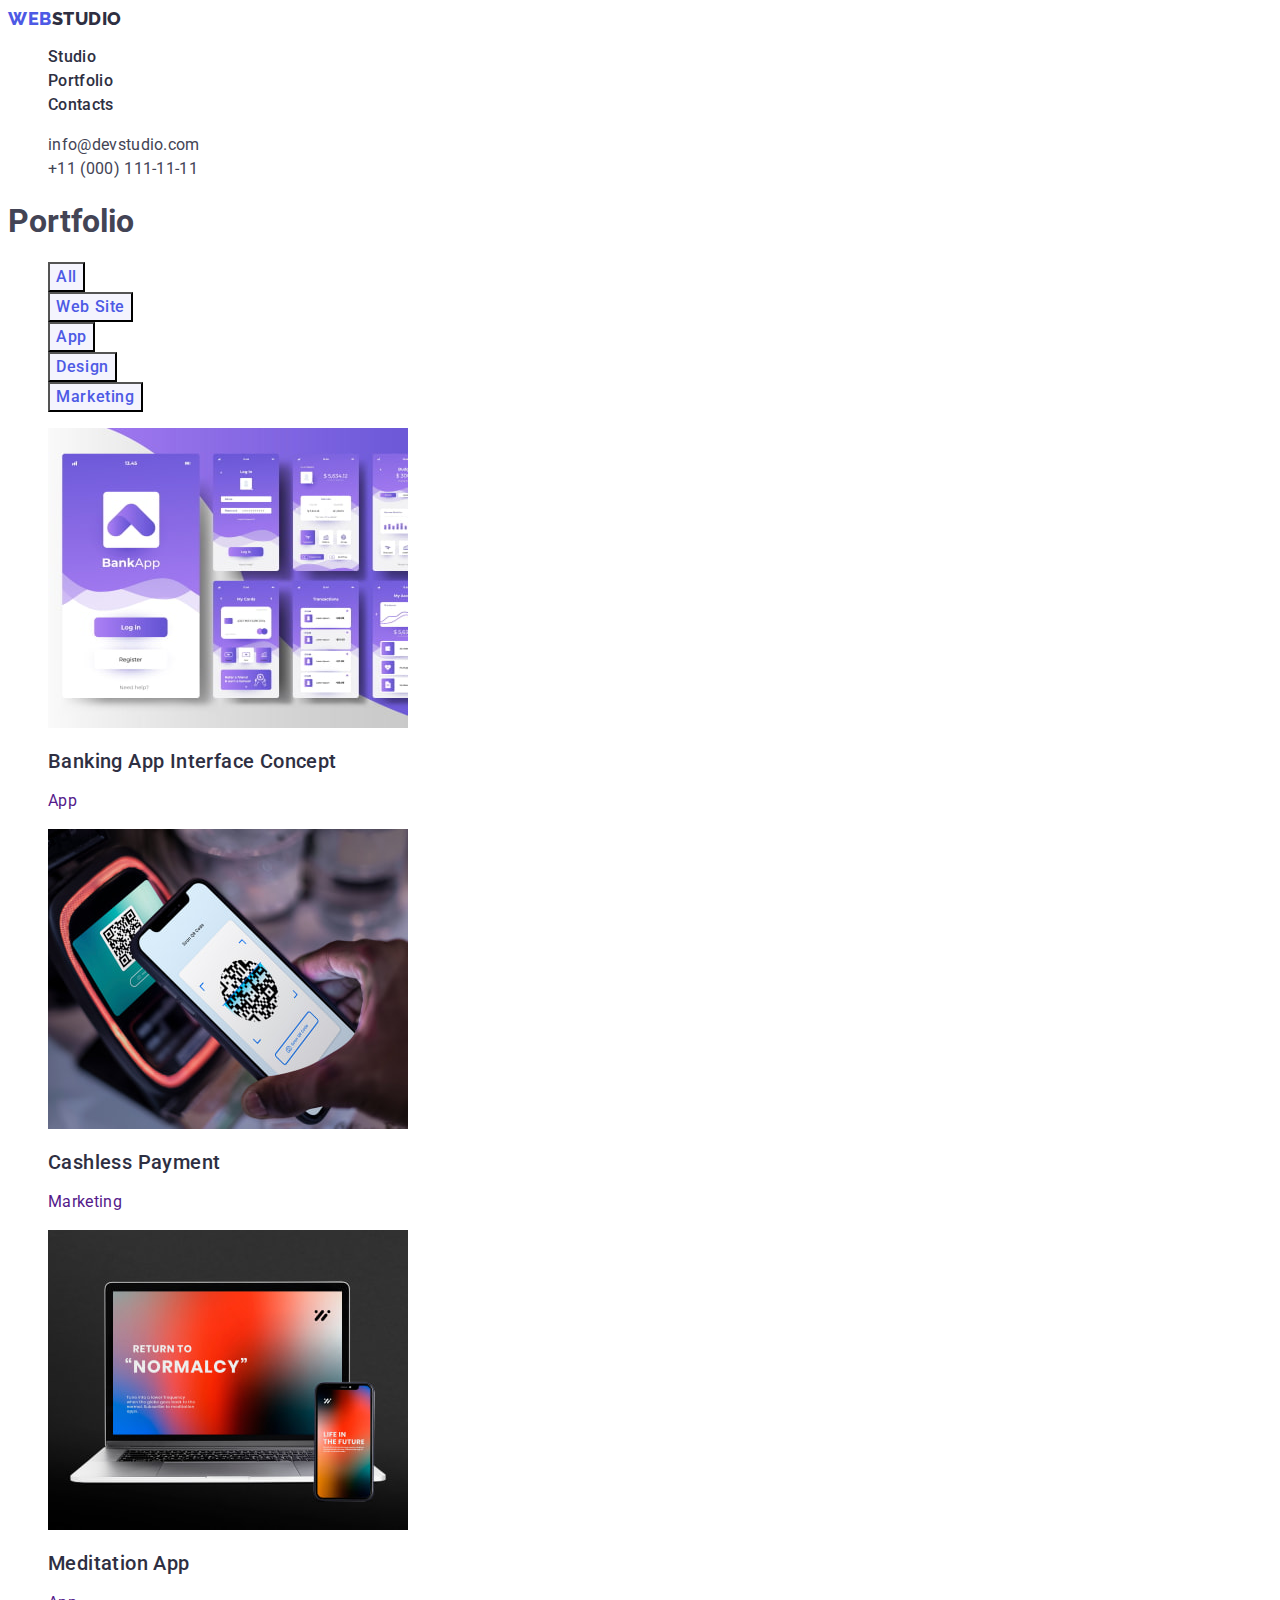
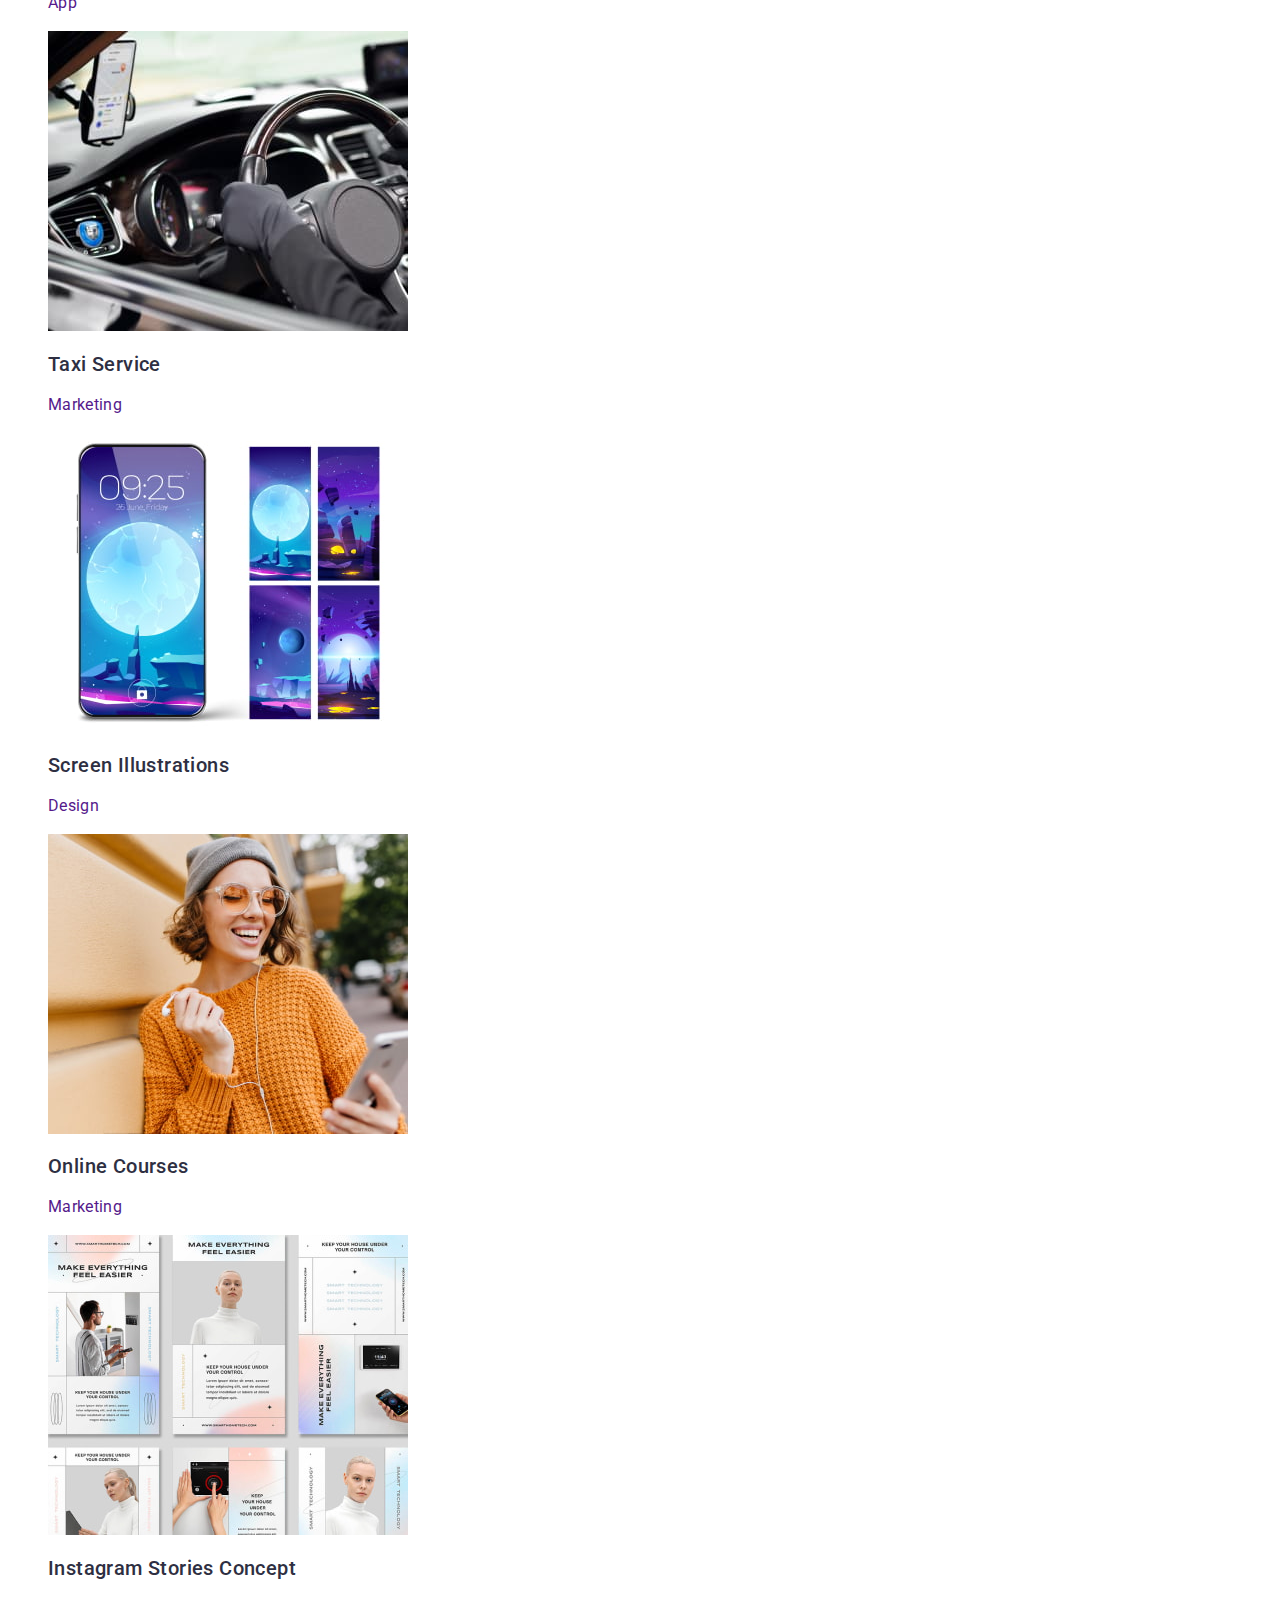
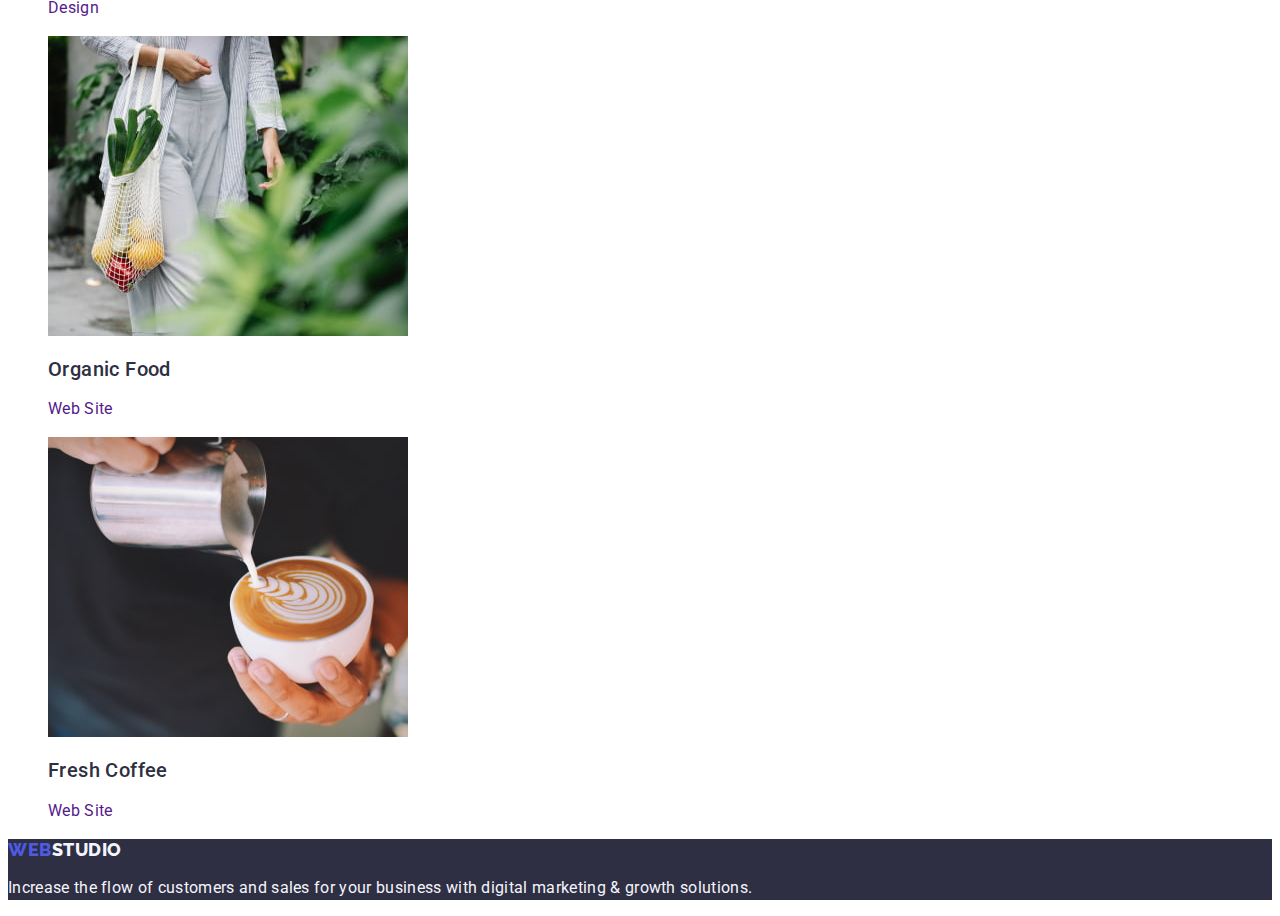
==== commit fc78f1b1: "Update" ====
--- a/portfolio.html
+++ b/portfolio.html
@@ -27,17 +27,15 @@
           <li><a class="link header-nav" href="">Contacts</a></li>
         </ul>
       </nav>
-      <address>
+      <address class="header-contacts">
         <ul class="list">
           <li>
-            <a class="link header-contacts" href="mailto:info@devstudio.com"
+            <a class="link" href="mailto:info@devstudio.com"
               >info@devstudio.com</a
             >
           </li>
           <li>
-            <a class="link header-contacts" href="tel:+110001111111"
-              >+11 (000) 111-11-11</a
-            >
+            <a class="link" href="tel:+110001111111">+11 (000) 111-11-11</a>
           </li>
         </ul>
       </address>
@@ -74,7 +72,7 @@
                 width="360"
                 height="300"
               />
-              <h3 class="img-title">Banking App Interface Concept</h3>
+              <h2 class="img-title">Banking App Interface Concept</h2>
               <p class="img-text">App</p>
             </a>
           </li>
@@ -86,7 +84,7 @@
                 width="360"
                 height="300"
               />
-              <h3 class="img-title">Cashless Payment</h3>
+              <h2 class="img-title">Cashless Payment</h2>
               <p class="img-text">Marketing</p>
             </a>
           </li>
@@ -98,7 +96,7 @@
                 width="360"
                 height="300"
               />
-              <h3 class="img-title">Meditation App</h3>
+              <h2 class="img-title">Meditation App</h2>
               <p class="img-text">App</p>
             </a>
           </li>
@@ -110,7 +108,7 @@
                 width="360"
                 height="300"
               />
-              <h3 class="img-title">Taxi Service</h3>
+              <h2 class="img-title">Taxi Service</h2>
               <p class="img-text">Marketing</p>
             </a>
           </li>
@@ -122,7 +120,7 @@
                 width="360"
                 height="300"
               />
-              <h3 class="img-title">Screen Illustrations</h3>
+              <h2 class="img-title">Screen Illustrations</h2>
               <p class="img-text">Design</p>
             </a>
           </li>
@@ -134,7 +132,7 @@
                 width="360"
                 height="300"
               />
-              <h3 class="img-title">Online Courses</h3>
+              <h2 class="img-title">Online Courses</h2>
               <p class="img-text">Marketing</p>
             </a>
           </li>
@@ -146,7 +144,7 @@
                 width="360"
                 height="300"
               />
-              <h3 class="img-title">Instagram Stories Concept</h3>
+              <h2 class="img-title">Instagram Stories Concept</h2>
               <p class="img-text">Design</p>
             </a>
           </li>
@@ -158,7 +156,7 @@
                 width="360"
                 height="300"
               />
-              <h3 class="img-title">Organic Food</h3>
+              <h2 class="img-title">Organic Food</h2>
               <p class="img-text">Web Site</p>
             </a>
           </li>
@@ -170,7 +168,7 @@
                 width="360"
                 height="300"
               />
-              <h3 class="img-title">Fresh Coffee</h3>
+              <h2 class="img-title">Fresh Coffee</h2>
               <p class="img-text">Web Site</p>
             </a>
           </li>
--- a/css/styles.css
+++ b/css/styles.css
@@ -49,10 +49,11 @@
 .header-nav:focus{
     color: #404BBF;
 }
-
 .header-contacts{
+    font-style: normal;
+}
+.header-contacts .link{
     font-weight: 400;
-    font-style: normal;
     font-size: 16px;
     line-height: 1.5;
     letter-spacing: 0.02em;
